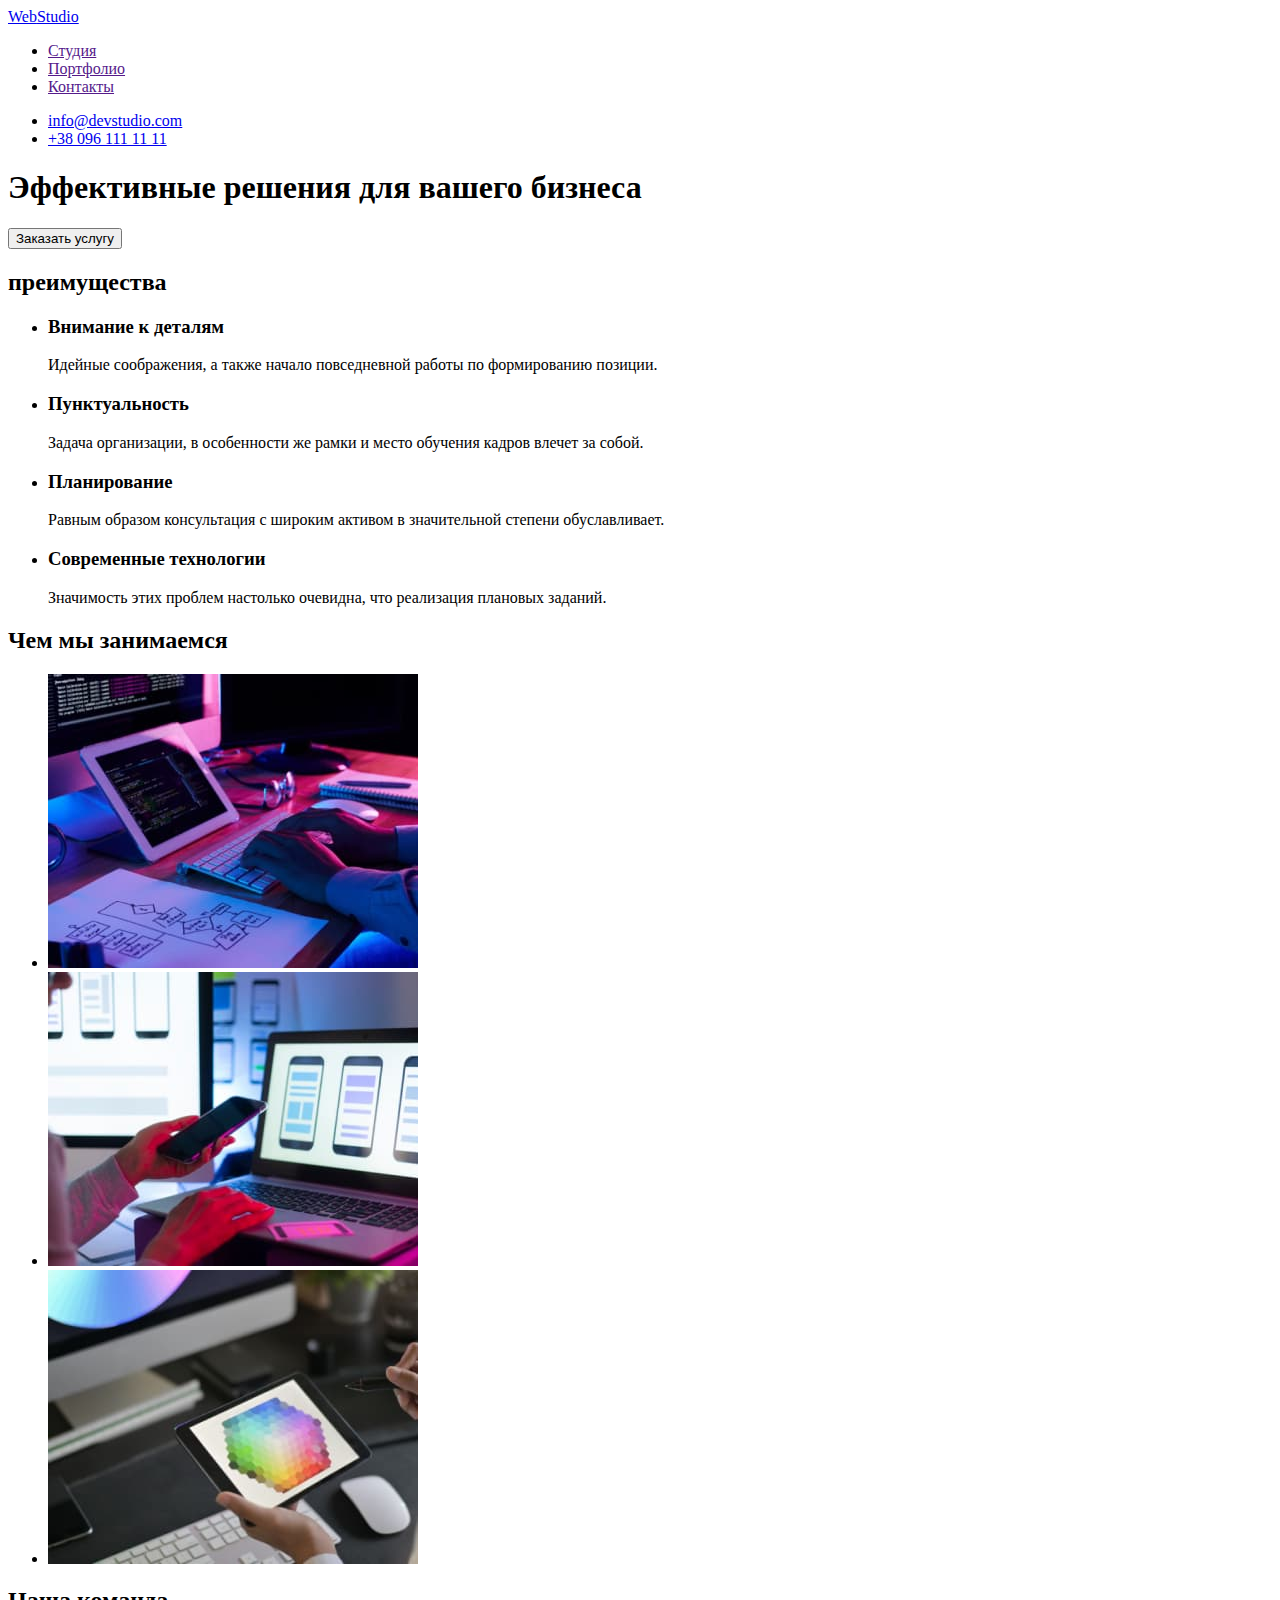
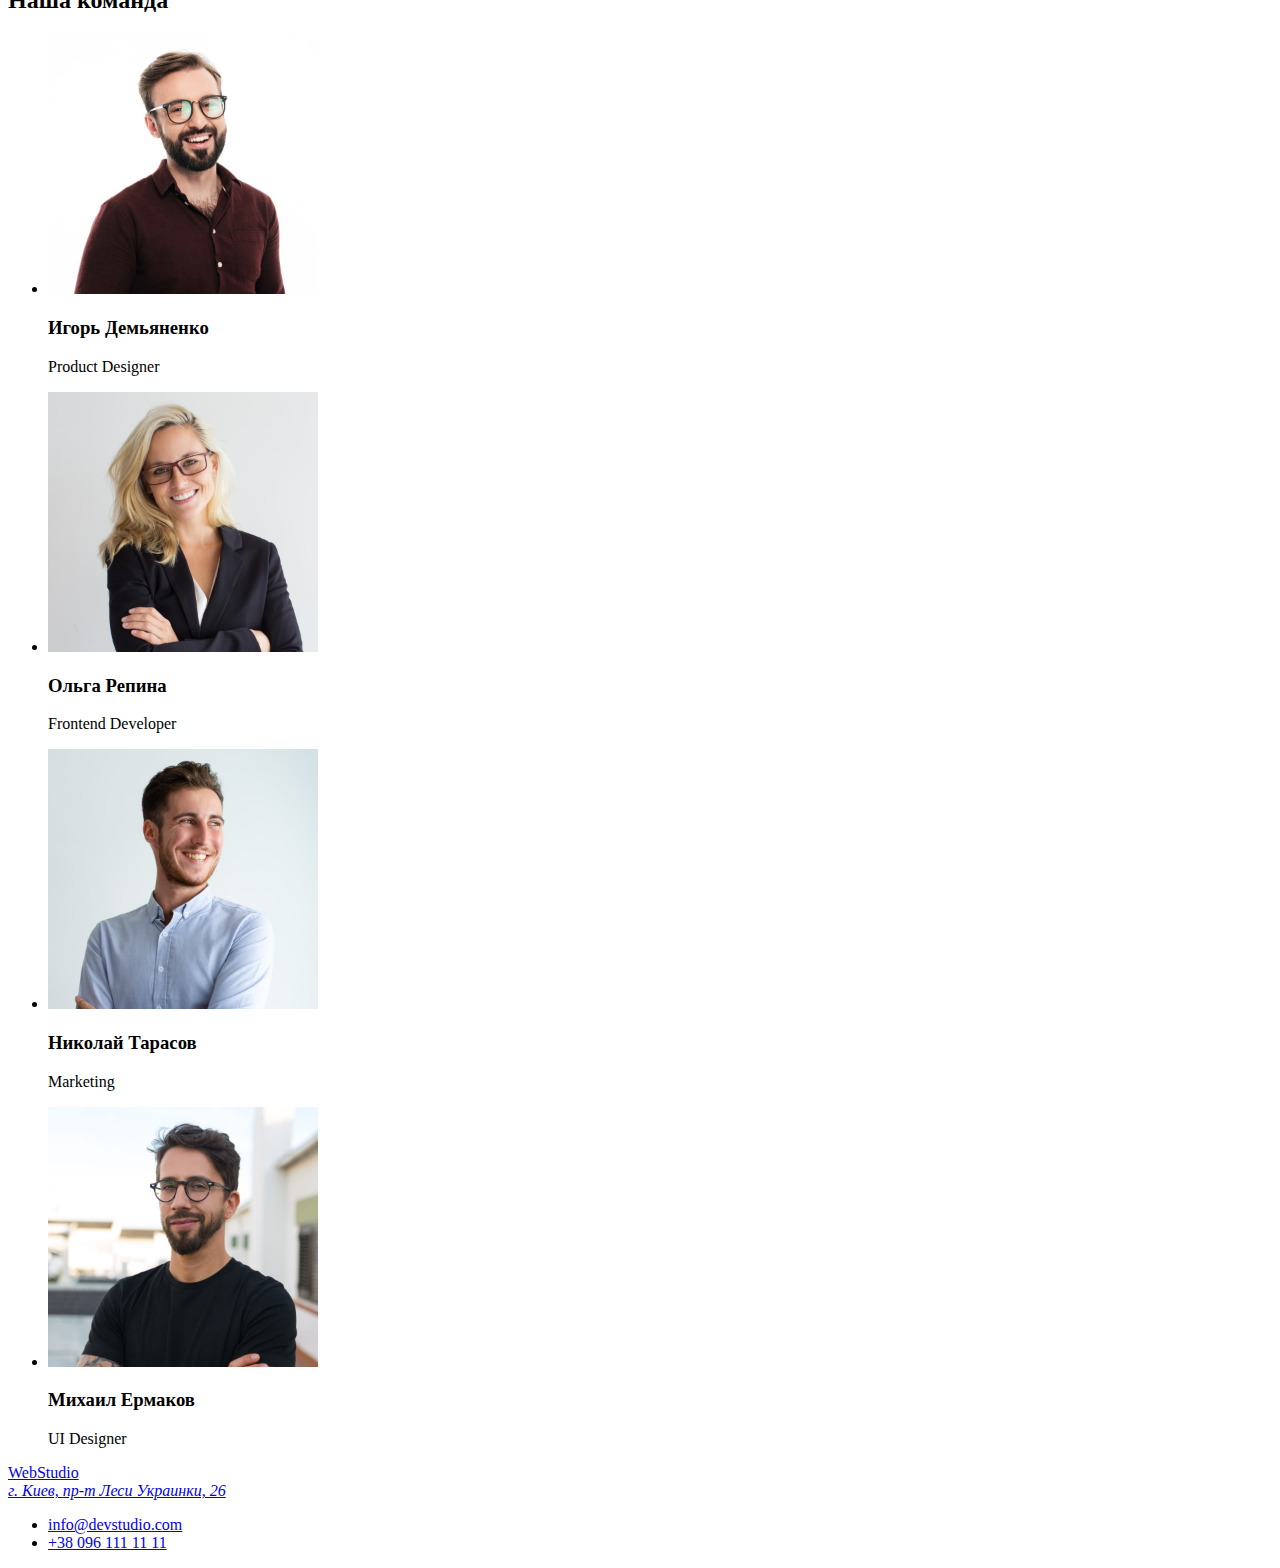
==== index.html @ 9c0b42c5 "add from HW 1" ====
<!DOCTYPE html>
<html lang="ru">

<head>
    <meta charset="UTF-8">
    <meta http-equiv="X-UA-Compatible" content="IE=edge">
    <meta name="viewport" content="width=device-width, initial-scale=1.0">
    <title>WebStudio homepage</title>
    <link rel="stylesheet" href="styles/styles.css">
    <!-- <link rel="preconnect" href="https://fonts.googleapis.com">
    <link rel="preconnect" href="https://fonts.gstatic.com" crossorigin>
    <link href="https://fonts.googleapis.com/css2?family=Montserrat:wght@400;700&family=Raleway:wght@700&display=swap"
        rel="stylesheet">
    <link rel="preconnect" href="https://fonts.googleapis.com">
    <link rel="preconnect" href="https://fonts.gstatic.com" crossorigin>
    <link
        href="https://fonts.googleapis.com/css2?family=Montserrat:wght@400;700&family=Oleo+Script&family=Raleway:wght@700&display=swap"
        rel="stylesheet"> -->
</head>

<body>
    <!-- шапка -->
    <header>
        <!-- навігація -->
        <nav>
            <a href="/index.html" class="logo">Web<span class="logo logoblack">Studio</span> </a>
            <!-- <img src="./images/WEBSUDIO.SVG"></IMg> -->
            <!-- варіант лого через .SVG -->

            <ul>
                <li><a href="">Студия</a></li>
                <li><a href="">Портфолио</a></li>
                <li><a href="">Контакты</a></li>
            </ul>

        </nav>
        <ul>
            <li><a href="mailto:info@devstudio.com">info@devstudio.com</a></li>
            <li><a href="tel:+380961111111">+38 096 111 11 11</a></li>
        </ul>

    </header>
    <main>
        <!-- Герой -->
        <section class="hero">
            <h1>Эффективные решения для вашего бизнеса</h1>
            <button type="button" class="">Заказать услугу</button>
        </section>
        <section>
            <h2>преимущества</h2>
            <ul>
                <li>
                    <h3>Внимание к деталям</h3>
                    <p>Идейные соображения, а также начало повседневной работы по формированию позиции.</p>
                </li>
                <li>
                    <h3>Пунктуальность</h3>
                    <p>Задача организации, в особенности же рамки и место обучения кадров влечет за собой.</p>
                </li>
                <li>
                    <h3>Планирование</h3>
                    <p>Равным образом консультация с широким активом в значительной степени обуславливает.</p>
                </li>
                <li>
                    <h3>Современные технологии</h3>
                    <p>Значимость этих проблем настолько очевидна, что реализация плановых заданий.</p>
                </li>
            </ul>

        </section>
        <section>
            <h2>Чем мы занимаемся</h2>
            <ul>
                <li> <img src="./images/img-laptop.jpg" width="370" alt="laptop">
                </li>
                <li> <img src="./images/img-phone.jpg" width="370" alt="phone">
                </li>
                <li><img src="./images/img-tab.jpg" width="370" alt="tablet">
                </li>
            </ul>
        </section>
        <!-- Команда -->
        <section>
            <h2>Наша команда</h2>
            <ul>
                <li>
                    <img src="./images/member1.jpg" width="270" alt="Игорь Демьяненко">
                    <h3>Игорь Демьяненко</h3>
                    <p>Product Designer</p>
                </li>
                <li><img src="./images/member2.jpg" width="270" alt="Ольга Репина">
                    <h3>Ольга Репина</h3>
                    <p>Frontend Developer</p>
                </li>
                <li><img src="./images/member3.jpg" width="270" alt="Николай Тарасов">
                    <h3>Николай Тарасов</h3>
                    <p>Marketing</p>
                </li>
                <li><img src="./images/member4.jpg" width="270" alt="Михаил Ермаков">
                    <h3>Михаил Ермаков</h3>
                    <p>UI Designer</p>
                </li>
            </ul>
        </section>
    </main>
    <!-- футер -->
    <footer>
        <a href="/index.html" class="logo">Web<span class="logoblack">Studio</span></a>

        <address>
            <a href="https://goo.gl/maps/To9vKaqPNJ5r9ZiH9" target="_blank" rel="noopener noreferrer">г. Киев, пр-т Леси
                Украинки,
                26</a>
        </address>
        <ul>
            <li><a href="mailto:info@devstudio.com">info@devstudio.com</a><br></li>
            <li><a href="tel:+380961111111">+38 096 111 11 11</a></li>
        </ul>

    </footer>

</body>

</html>
---- styles/styles.css ----
/* .logo {
	font-family: Raleway;
	font-style: normal;
	font-weight: bold;
	font-size: 26px;
	line-height: 31px;
	/* identical to box height */
/* letter-spacing: 0.03em;
	color: #2196f3;
	text-decoration: unset;
}  */

/* .logoblack {
	color: black;
} */
/* .hero {
	position: absolute;
	width: 1600px;
	height: 600px;
	left: 0px;
	top: 80px;

	background: #2f303a;
} */
/* .order {
	position: absolute;
	width: 200px;
	height: 50px;
	left: 700px;
	top: 430px;

	background: #2196f3;
	box-shadow: 0px 4px 4px rgba(0, 0, 0, 0.15);
	border-radius: 4px;
} */
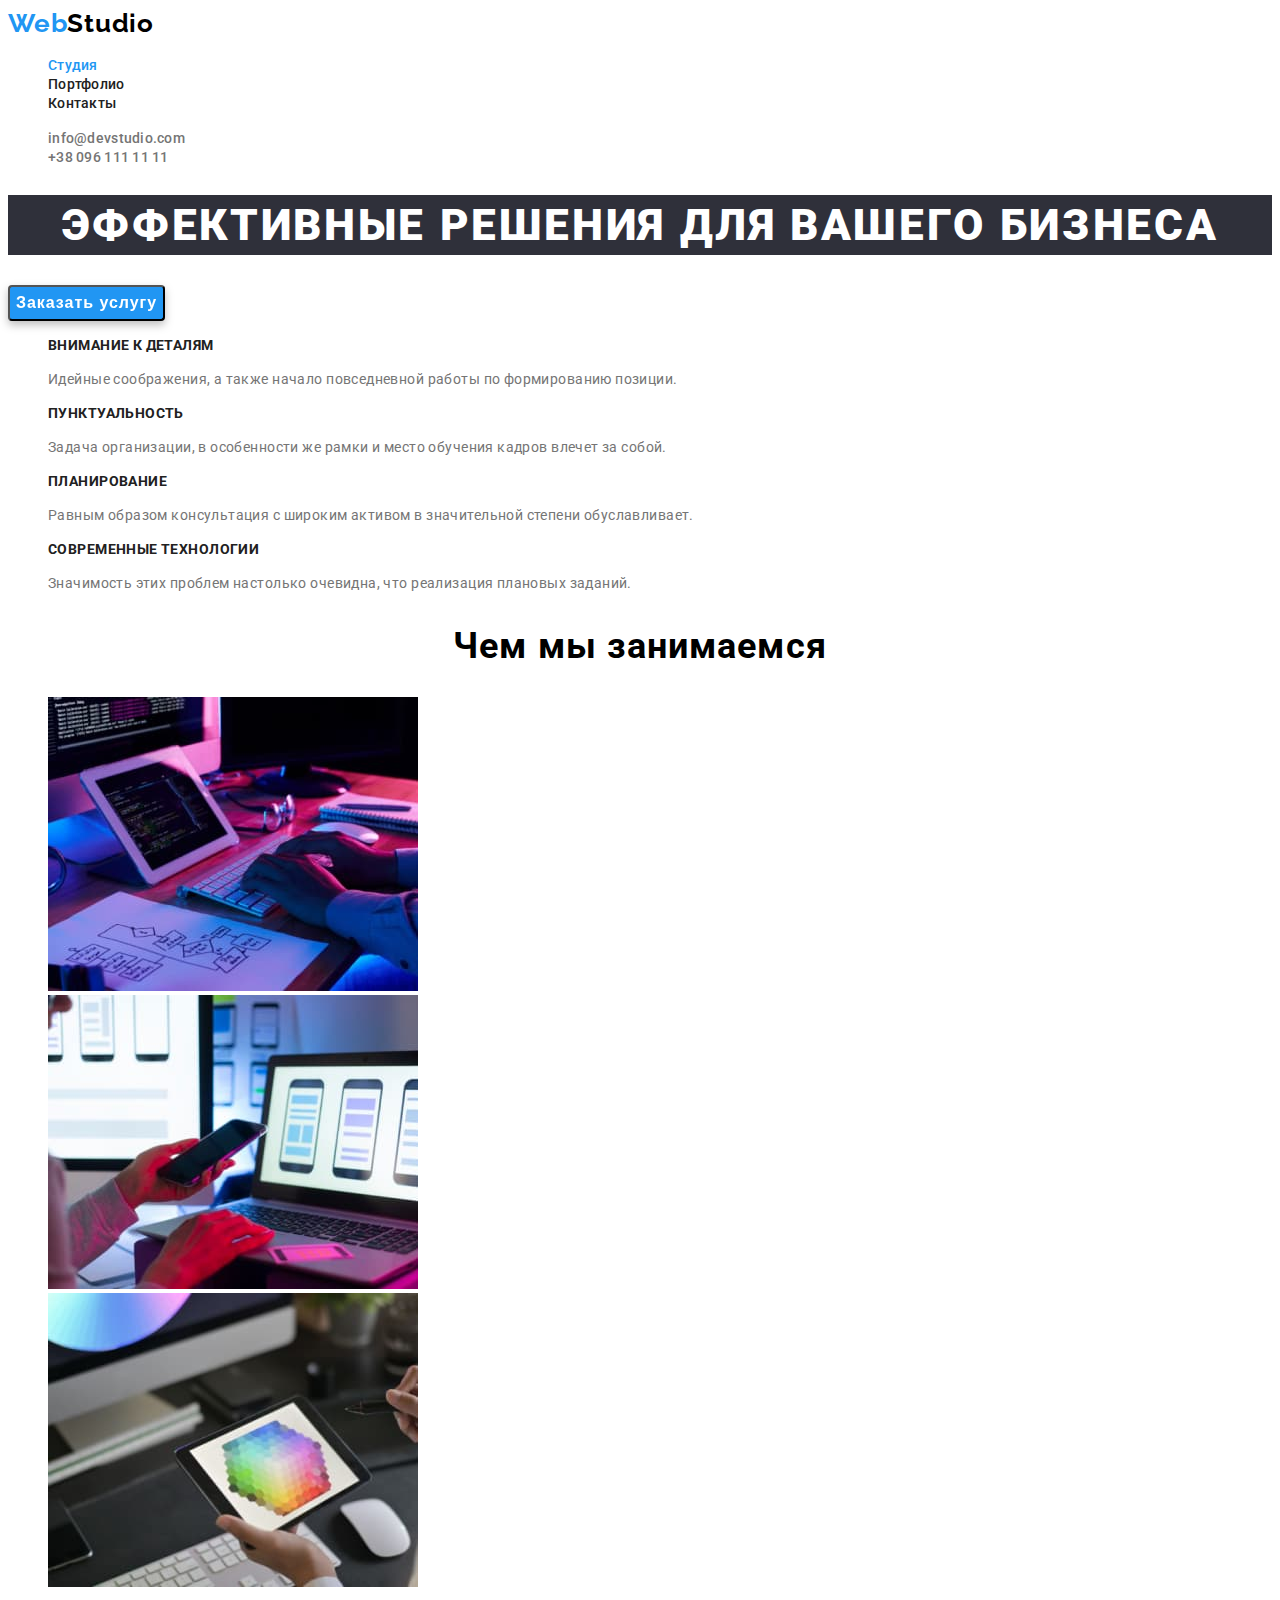
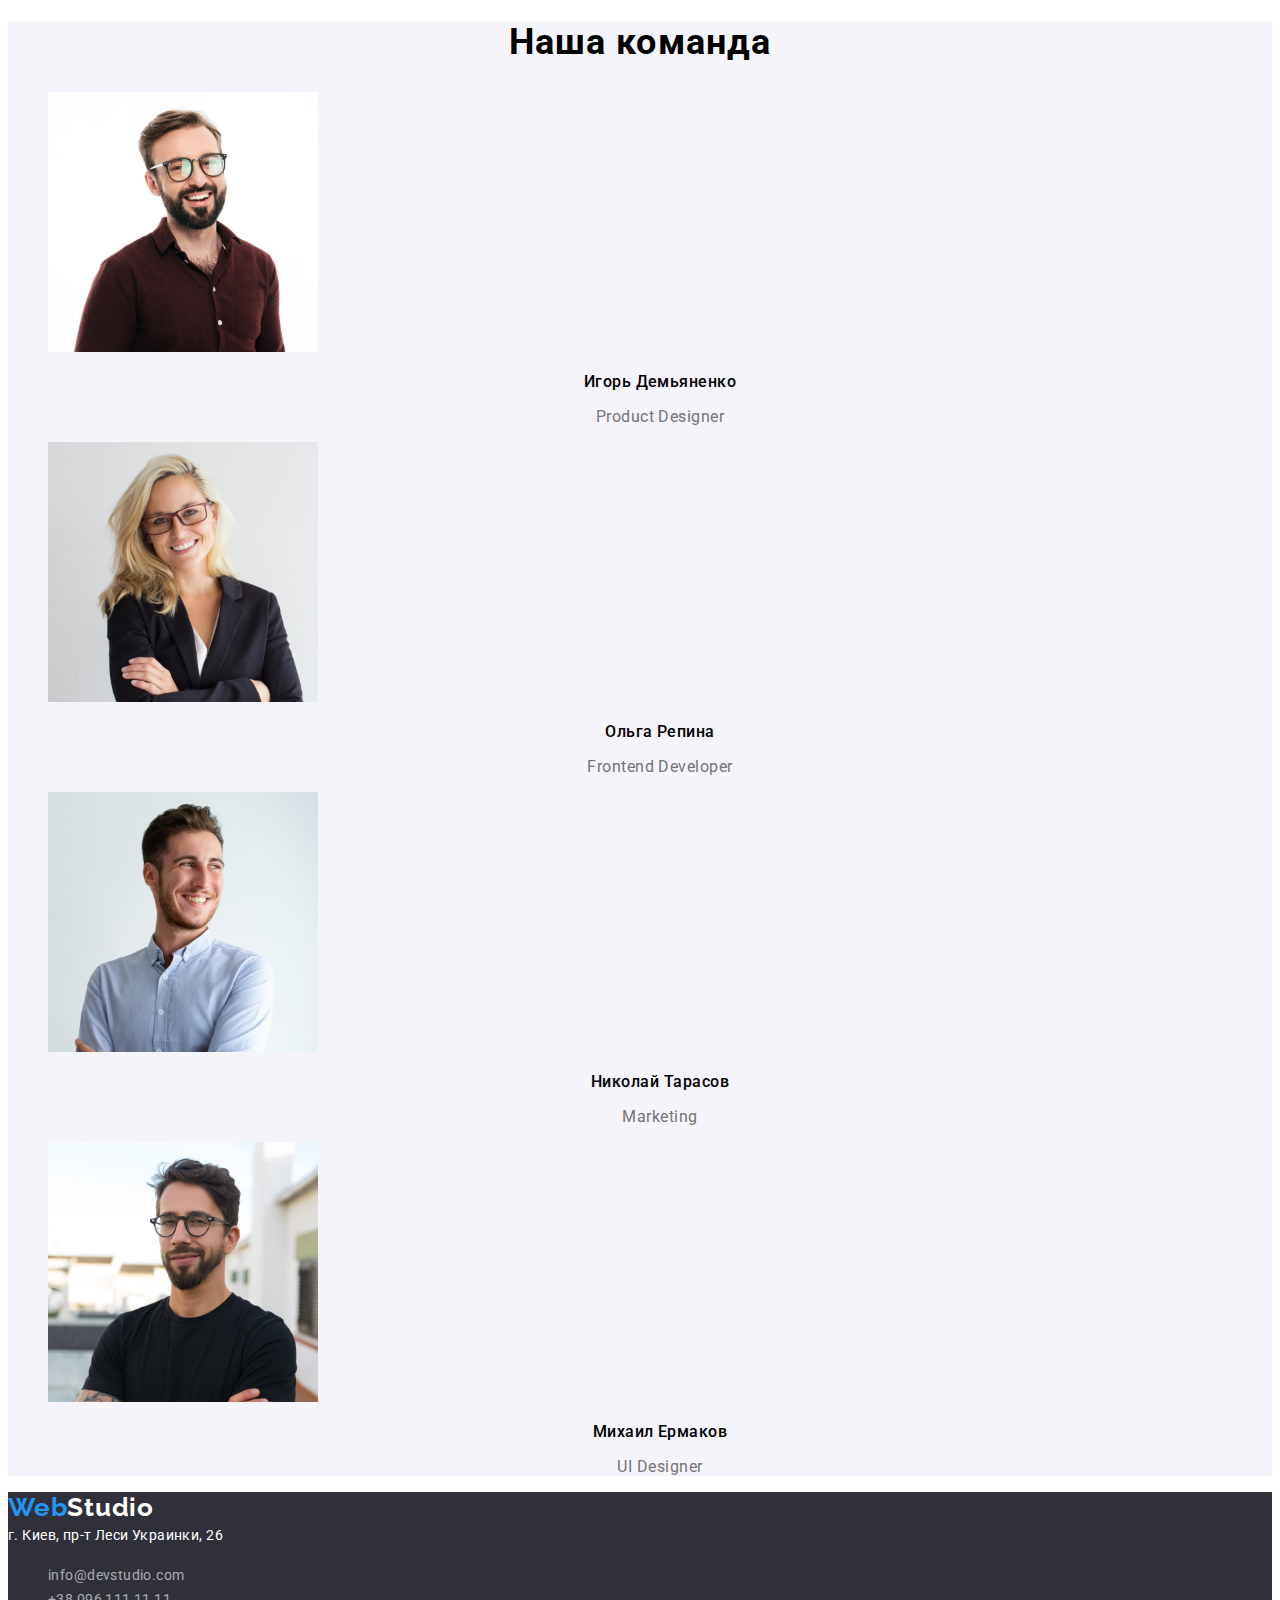
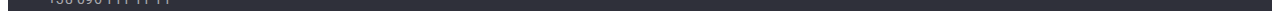
==== commit 3a46e6c6: "стилізував index.html" ====
--- a/index.html
+++ b/index.html
@@ -6,16 +6,14 @@
     <meta http-equiv="X-UA-Compatible" content="IE=edge">
     <meta name="viewport" content="width=device-width, initial-scale=1.0">
     <title>WebStudio homepage</title>
-    <link rel="stylesheet" href="styles/styles.css">
+    <link rel="stylesheet" href="css/styles.css">
     <!-- <link rel="preconnect" href="https://fonts.googleapis.com">
-    <link rel="preconnect" href="https://fonts.gstatic.com" crossorigin>
-    <link href="https://fonts.googleapis.com/css2?family=Montserrat:wght@400;700&family=Raleway:wght@700&display=swap"
+<link rel="preconnect" href="https://fonts.gstatic.com" crossorigin> -->
+    <link
+        href="https://fonts.googleapis.com/css2?family=Raleway:wght@700&family=Roboto:wght@400;500;700;900&display=swap"
         rel="stylesheet">
-    <link rel="preconnect" href="https://fonts.googleapis.com">
-    <link rel="preconnect" href="https://fonts.gstatic.com" crossorigin>
-    <link
-        href="https://fonts.googleapis.com/css2?family=Montserrat:wght@400;700&family=Oleo+Script&family=Raleway:wght@700&display=swap"
-        rel="stylesheet"> -->
+
+
 </head>
 
 <body>
@@ -23,98 +21,105 @@
     <header>
         <!-- навігація -->
         <nav>
-            <a href="/index.html" class="logo">Web<span class="logo logoblack">Studio</span> </a>
-            <!-- <img src="./images/WEBSUDIO.SVG"></IMg> -->
-            <!-- варіант лого через .SVG -->
+            <a href="./index.html" class="logo">Web<span class="logo logoblack">Studio</span> </a>
 
-            <ul>
-                <li><a href="">Студия</a></li>
-                <li><a href="">Портфолио</a></li>
-                <li><a href="">Контакты</a></li>
+
+            <ul class="site-nav list">
+                <li><a href="./index.html" class="link current">Студия</a></li>
+                <li><a href="./portfolio.html" class="link">Портфолио</a></li>
+                <li><a href="#contacts" class="link">Контакты</a></li>
             </ul>
 
         </nav>
-        <ul>
-            <li><a href="mailto:info@devstudio.com">info@devstudio.com</a></li>
-            <li><a href="tel:+380961111111">+38 096 111 11 11</a></li>
+        <ul class="contact-header list">
+            <li><a href="mailto:info@devstudio.com" class="link">info@devstudio.com</a></li>
+            <li><a href="tel:+380961111111" class="link">+38 096 111 11 11</a></li>
         </ul>
 
     </header>
     <main>
         <!-- Герой -->
         <section class="hero">
-            <h1>Эффективные решения для вашего бизнеса</h1>
-            <button type="button" class="">Заказать услугу</button>
+            <h1 class="hero-title">Эффективные решения для вашего бизнеса</h1>
+            <button type="button" class="order-button button">Заказать услугу</button>
         </section>
+
+        <!-- Преимущества -->
         <section>
-            <h2>преимущества</h2>
-            <ul>
+            <h2 hidden>Преимущества</h2>
+            <ul class="list advantages">
                 <li>
-                    <h3>Внимание к деталям</h3>
-                    <p>Идейные соображения, а также начало повседневной работы по формированию позиции.</p>
+                    <h3 class="advantages-title">Внимание к деталям</h3>
+                    <p class="advantages-description">Идейные соображения, а также начало повседневной работы по
+                        формированию позиции.</p>
                 </li>
                 <li>
-                    <h3>Пунктуальность</h3>
-                    <p>Задача организации, в особенности же рамки и место обучения кадров влечет за собой.</p>
+                    <h3 class="advantages-title">Пунктуальность</h3>
+                    <p class="advantages-description">Задача организации, в особенности же рамки и место обучения кадров
+                        влечет за собой.</p>
                 </li>
                 <li>
-                    <h3>Планирование</h3>
-                    <p>Равным образом консультация с широким активом в значительной степени обуславливает.</p>
+                    <h3 class="advantages-title">Планирование</h3>
+                    <p class="advantages-description">Равным образом консультация с широким активом в значительной
+                        степени обуславливает.</p>
                 </li>
                 <li>
-                    <h3>Современные технологии</h3>
-                    <p>Значимость этих проблем настолько очевидна, что реализация плановых заданий.</p>
+                    <h3 class="advantages-title">Современные технологии</h3>
+                    <p class="advantages-description">Значимость этих проблем настолько очевидна, что реализация
+                        плановых заданий.</p>
                 </li>
             </ul>
 
         </section>
-        <section>
-            <h2>Чем мы занимаемся</h2>
-            <ul>
-                <li> <img src="./images/img-laptop.jpg" width="370" alt="laptop">
+        <section class="we-do">
+            <h2 class="we-do-title">Чем мы занимаемся</h2>
+            <ul class="list we-do-list">
+                <li> <img src="./images/img-laptop.jpg" width="370" height="294" alt="laptop">
                 </li>
-                <li> <img src="./images/img-phone.jpg" width="370" alt="phone">
+                <li> <img src="./images/img-phone.jpg" width="370" height="294" alt="phone">
                 </li>
-                <li><img src="./images/img-tab.jpg" width="370" alt="tablet">
+                <li><img src="./images/img-tab.jpg" width="370" height="294" alt="tablet">
                 </li>
             </ul>
         </section>
+
         <!-- Команда -->
-        <section>
-            <h2>Наша команда</h2>
-            <ul>
+        <section class="team">
+            <h2 class="team-title">Наша команда</h2>
+            <ul class="team-list list">
                 <li>
                     <img src="./images/member1.jpg" width="270" alt="Игорь Демьяненко">
-                    <h3>Игорь Демьяненко</h3>
-                    <p>Product Designer</p>
+                    <h3 class="team-list-name">Игорь Демьяненко</h3>
+                    <p class="team-list-speciality">Product Designer</p>
                 </li>
                 <li><img src="./images/member2.jpg" width="270" alt="Ольга Репина">
-                    <h3>Ольга Репина</h3>
-                    <p>Frontend Developer</p>
+                    <h3 class="team-list-name">Ольга Репина</h3>
+                    <p class="team-list-speciality">Frontend Developer</p>
                 </li>
                 <li><img src="./images/member3.jpg" width="270" alt="Николай Тарасов">
-                    <h3>Николай Тарасов</h3>
-                    <p>Marketing</p>
+                    <h3 class="team-list-name">Николай Тарасов</h3>
+                    <p class="team-list-speciality">Marketing</p>
                 </li>
                 <li><img src="./images/member4.jpg" width="270" alt="Михаил Ермаков">
-                    <h3>Михаил Ермаков</h3>
-                    <p>UI Designer</p>
+                    <h3 class="team-list-name">Михаил Ермаков</h3>
+                    <p class="team-list-speciality">UI Designer</p>
                 </li>
             </ul>
         </section>
     </main>
     <!-- футер -->
-    <footer>
-        <a href="/index.html" class="logo">Web<span class="logoblack">Studio</span></a>
+    <footer class="footer">
+        <a href="./index.html" class="logo">Web<span class="logowhite">Studio</span></a>
 
         <address>
-            <a href="https://goo.gl/maps/To9vKaqPNJ5r9ZiH9" target="_blank" rel="noopener noreferrer">г. Киев, пр-т Леси
+            <a href="https://goo.gl/maps/To9vKaqPNJ5r9ZiH9" target="_blank" rel="noopener noreferrer" class="address">г.
+                Киев, пр-т Леси
                 Украинки,
                 26</a>
         </address>
-        <ul>
-            <li><a href="mailto:info@devstudio.com">info@devstudio.com</a><br></li>
-            <li><a href="tel:+380961111111">+38 096 111 11 11</a></li>
+        <ul id="contacts" class="list">
+            <li><a class="footer-contacts-item link" href="mailto:info@devstudio.com">info@devstudio.com</a><br></li>
+            <li><a class="footer-contacts-item link" href="tel:+380961111111">+38 096 111 11 11</a></li>
         </ul>
 
     </footer>
--- a/css/styles.css
+++ b/css/styles.css
@@ -0,0 +1,159 @@
+:root {
+	--primary-text-color: #212121;
+	--secondary-text-color: #757575;
+	--accent-color: #2196f3;
+	--button-bg: #f5f4fa;
+	--accent-reverse: #ffffff;
+	--hero-bg: #2f303a;
+}
+body {
+	font-family: Roboto, sans-serif;
+}
+.list {
+	list-style: none;
+}
+.site-nav {
+}
+.site-nav .link:hover,
+.site-nav .link:focus,
+.site-nav .link.current {
+	color: var(--accent-color);
+}
+.site-nav .link {
+	color: var(--primary-text-color);
+}
+.contact-header .link {
+	color: var(--secondary-text-color);
+}
+.contact-header .link:hover,
+.contact-header .link:focus {
+	color: var(--accent-color);
+	cursor: pointer;
+}
+.link {
+	font-style: normal;
+	font-weight: 500;
+	font-size: 14px;
+	line-height: 16px;
+	letter-spacing: 0.02em;
+	text-decoration: none;
+}
+.hero-title {
+	font-style: normal;
+	font-weight: 900;
+	font-size: 44px;
+	line-height: 60px;
+	text-align: center;
+	letter-spacing: 0.06em;
+	text-transform: uppercase;
+	color: var(--accent-reverse);
+	background-color: var(--hero-bg);
+}
+.order-button {
+	/* position: absolute;
+	width: 200px;
+	height: 50px;
+	left: 700px;
+	top: 430px; */
+	filter: drop-shadow(0px 4px 4px rgba(0, 0, 0, 0.25));
+	border-radius: 4px;
+	color: var(--accent-reverse);
+	background-color: var(--accent-color);
+	font-style: normal;
+	font-weight: bold;
+	font-size: 16px;
+	line-height: 30px;
+	align-items: center;
+	text-align: center;
+	letter-spacing: 0.06em;
+}
+.advantages-title {
+	font-style: normal;
+	font-weight: bold;
+	font-size: 14px;
+	line-height: 16px;
+	letter-spacing: 0.03em;
+	text-transform: uppercase;
+	color: var(--primary-text-color);
+}
+.advantages-description {
+	font-style: normal;
+	font-weight: normal;
+	font-size: 14px;
+	line-height: 24px;
+	letter-spacing: 0.03em;
+	color: var(--secondary-text-color);
+}
+.team-title,
+.we-do-title {
+	font-style: normal;
+	font-weight: bold;
+	font-size: 36px;
+	line-height: 42px;
+	text-align: center;
+	letter-spacing: 0.03em;
+}
+.team {
+	background-color: #f5f4fa;
+}
+.team-list-name {
+	font-style: normal;
+	font-weight: 500;
+	font-size: 16px;
+	line-height: 19px;
+	text-align: center;
+	letter-spacing: 0.03em;
+}
+.team-list-speciality {
+	font-style: normal;
+	font-weight: normal;
+	font-size: 16px;
+	line-height: 19px;
+	text-align: center;
+	letter-spacing: 0.03em;
+	color: var(--secondary-text-color);
+}
+.logo {
+	font-family: Raleway;
+	font-style: normal;
+	font-weight: bold;
+	font-size: 26px;
+	line-height: 31px;
+	letter-spacing: 0.03em;
+	color: #2196f3;
+	text-decoration: unset;
+}
+.filter-item {
+	cursor: pointer;
+}
+.logoblack {
+	color: black;
+}
+.logowhite {
+	color: #ffffff;
+}
+
+.footer {
+	background-color: var(--hero-bg);
+}
+.address {
+	font-style: normal;
+	font-weight: normal;
+	font-size: 14px;
+	line-height: 24px;
+	letter-spacing: 0.03em;
+	color: var(--accent-reverse);
+	text-decoration: none;
+}
+.footer-contacts-item {
+	font-style: normal;
+	font-weight: normal;
+	font-size: 14px;
+	line-height: 24px;
+	letter-spacing: 0.03em;
+	color: rgba(255, 255, 255, 0.6);
+}
+.footer .link:hover,
+.footer .link:focus {
+	color: var(--accent-color);
+}
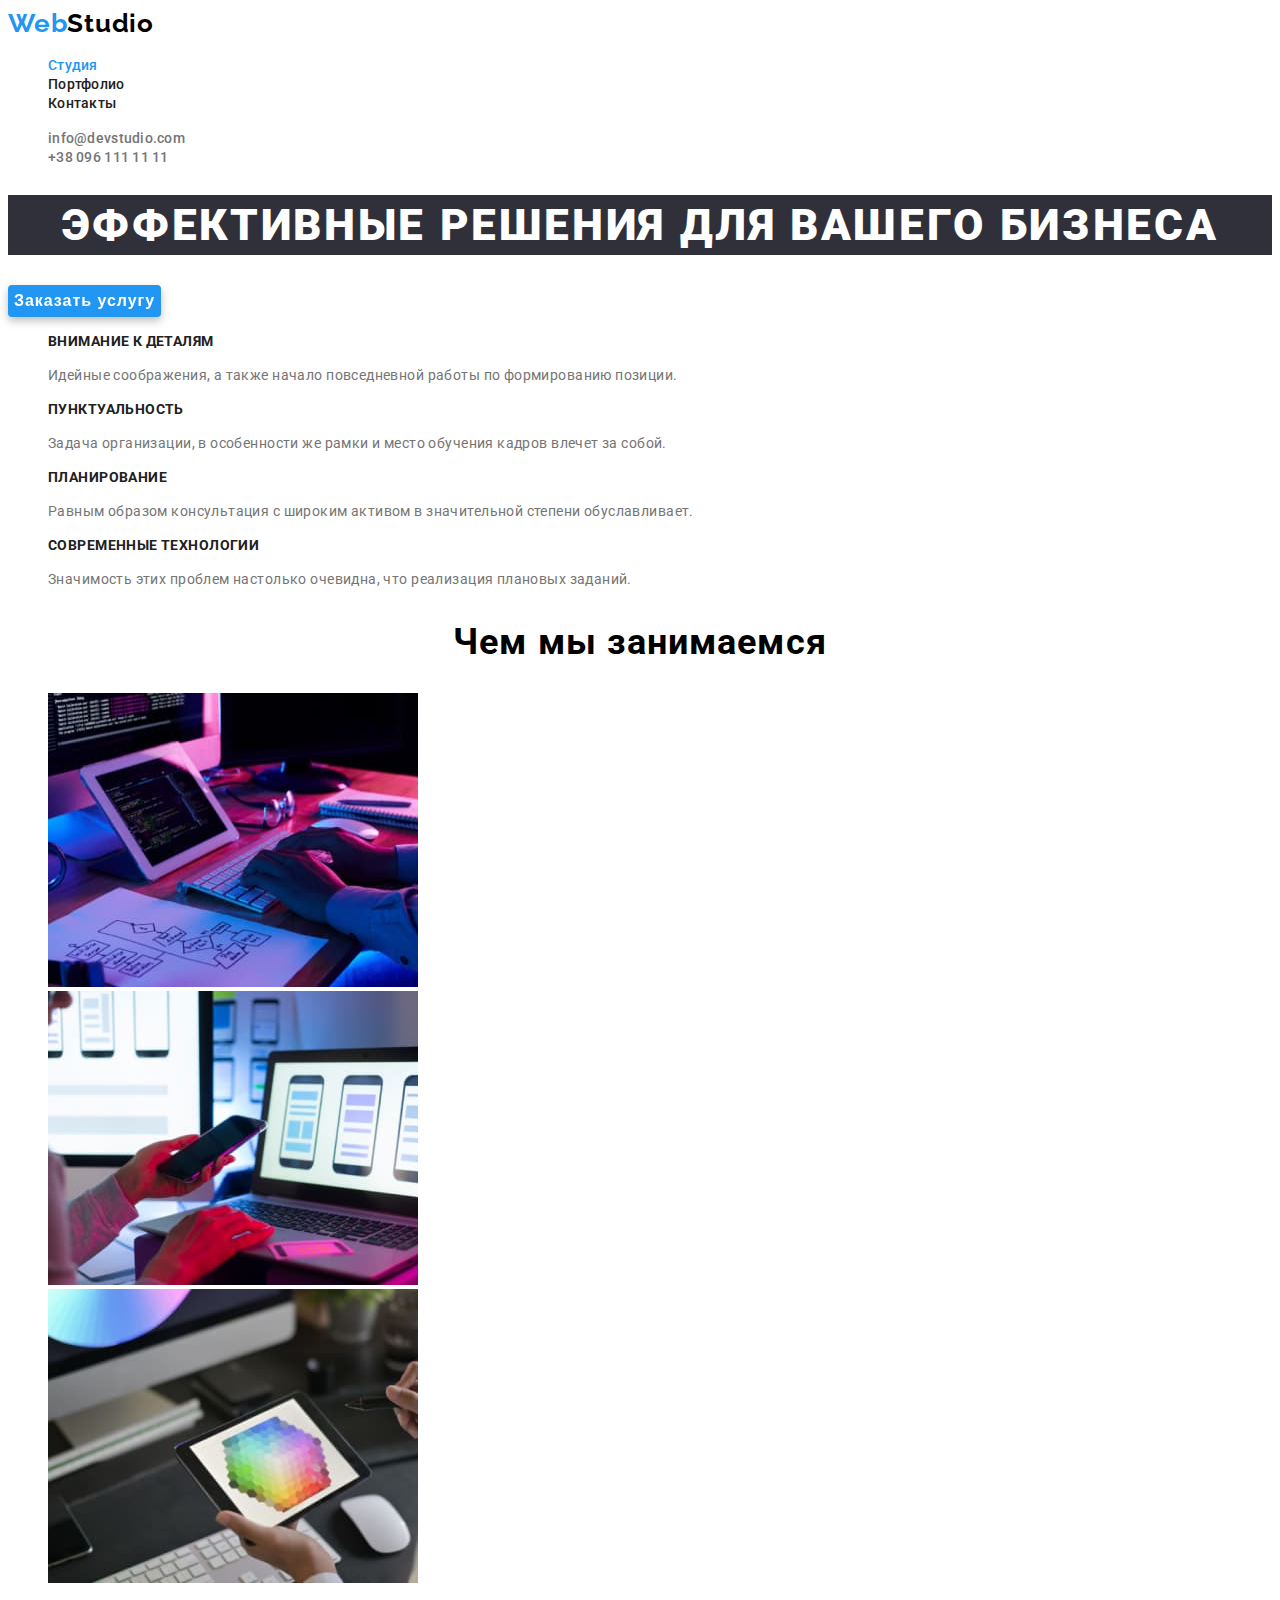
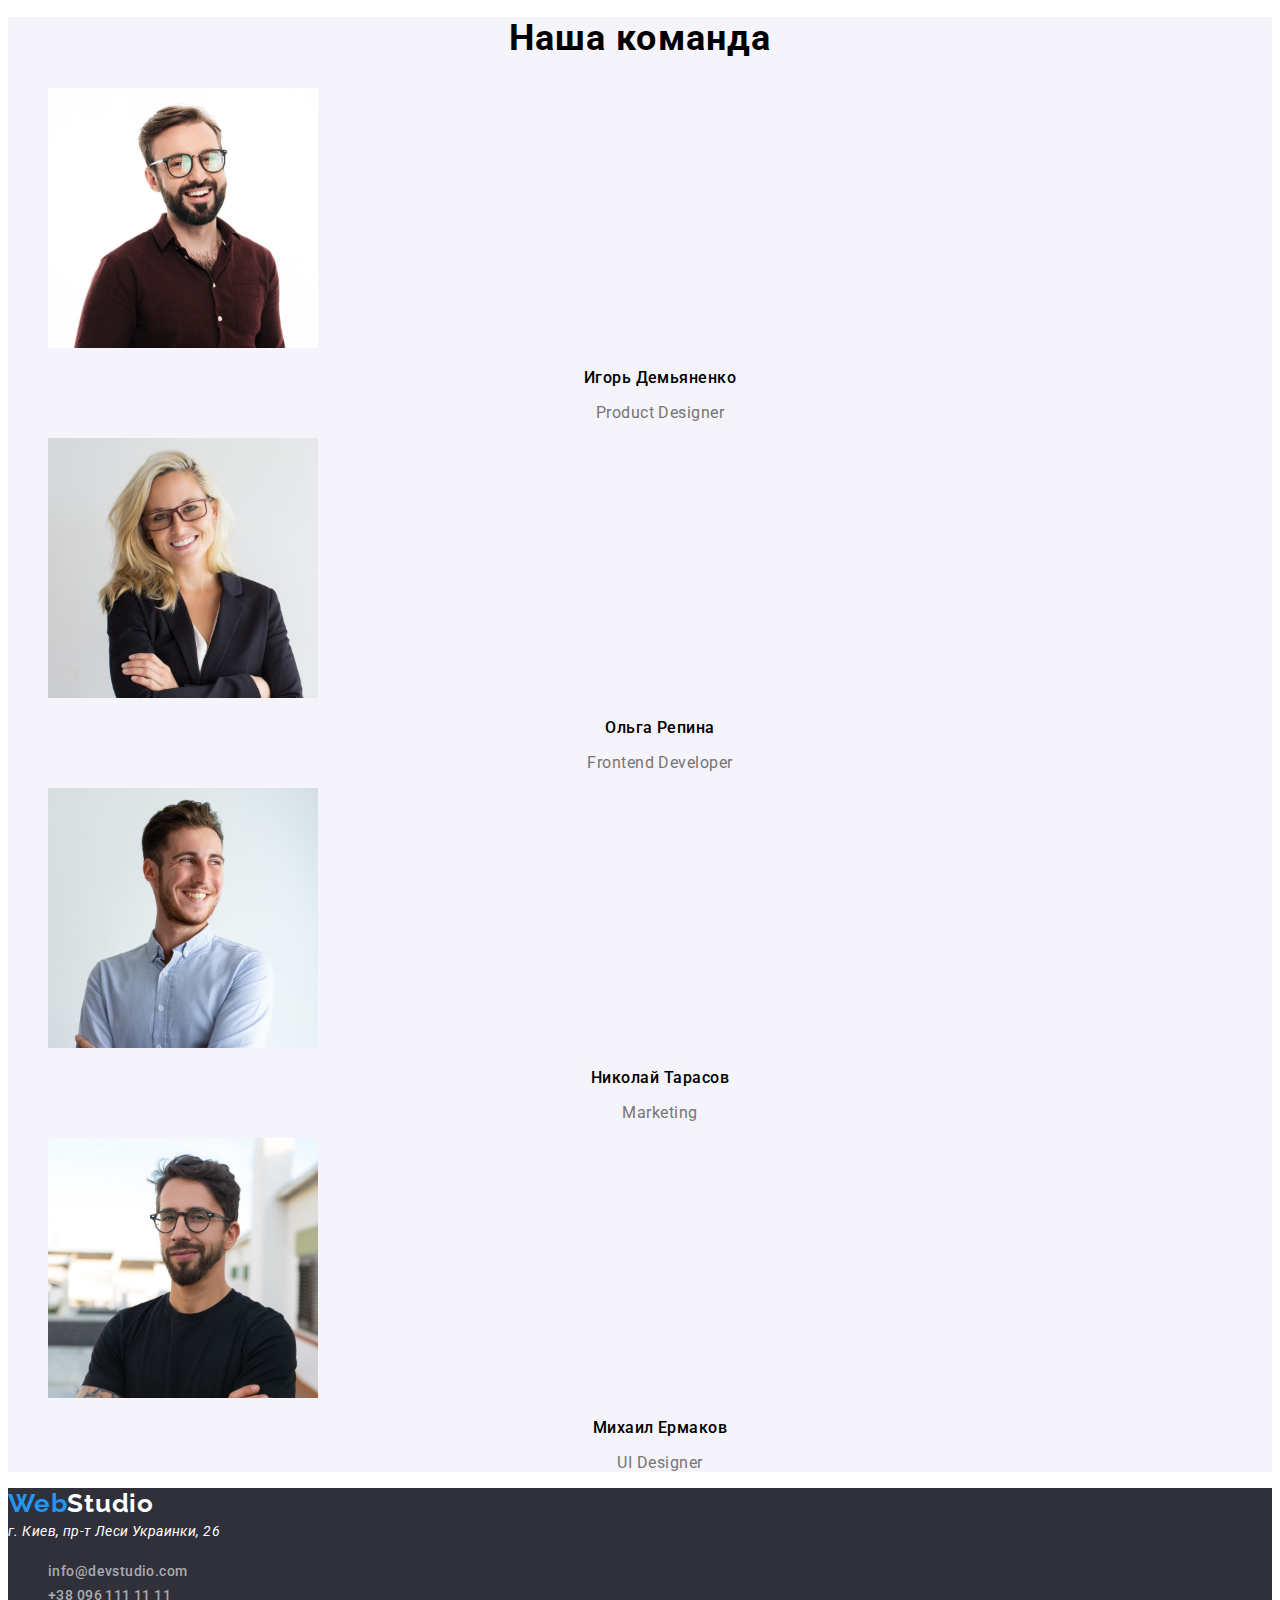
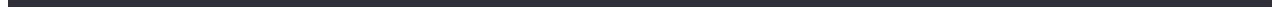
==== commit 177f3ebd: "fix buttons, remove normal styles" ====
--- a/index.html
+++ b/index.html
@@ -7,8 +7,6 @@
     <meta name="viewport" content="width=device-width, initial-scale=1.0">
     <title>WebStudio homepage</title>
     <link rel="stylesheet" href="css/styles.css">
-    <!-- <link rel="preconnect" href="https://fonts.googleapis.com">
-<link rel="preconnect" href="https://fonts.gstatic.com" crossorigin> -->
     <link
         href="https://fonts.googleapis.com/css2?family=Raleway:wght@700&family=Roboto:wght@400;500;700;900&display=swap"
         rel="stylesheet">
--- a/css/styles.css
+++ b/css/styles.css
@@ -31,7 +31,7 @@
 	cursor: pointer;
 }
 .link {
-	font-style: normal;
+	/* font-style: normal; */
 	font-weight: 500;
 	font-size: 14px;
 	line-height: 16px;
@@ -39,7 +39,7 @@
 	text-decoration: none;
 }
 .hero-title {
-	font-style: normal;
+	/* font-style: normal; */
 	font-weight: 900;
 	font-size: 44px;
 	line-height: 60px;
@@ -49,6 +49,7 @@
 	color: var(--accent-reverse);
 	background-color: var(--hero-bg);
 }
+.filter-item,
 .order-button {
 	/* position: absolute;
 	width: 200px;
@@ -56,19 +57,21 @@
 	left: 700px;
 	top: 430px; */
 	filter: drop-shadow(0px 4px 4px rgba(0, 0, 0, 0.25));
-	border-radius: 4px;
+	/* border-radius: 4px; */
 	color: var(--accent-reverse);
 	background-color: var(--accent-color);
-	font-style: normal;
+	/* font-style: normal; */
 	font-weight: bold;
 	font-size: 16px;
 	line-height: 30px;
 	align-items: center;
 	text-align: center;
 	letter-spacing: 0.06em;
+	border: 0px;
+	border-radius: 4px;
 }
 .advantages-title {
-	font-style: normal;
+	/* font-style: normal; */
 	font-weight: bold;
 	font-size: 14px;
 	line-height: 16px;
@@ -77,8 +80,8 @@
 	color: var(--primary-text-color);
 }
 .advantages-description {
-	font-style: normal;
-	font-weight: normal;
+	/* font-style: normal;
+	font-weight: normal; */
 	font-size: 14px;
 	line-height: 24px;
 	letter-spacing: 0.03em;
@@ -86,7 +89,7 @@
 }
 .team-title,
 .we-do-title {
-	font-style: normal;
+	/* font-style: normal; */
 	font-weight: bold;
 	font-size: 36px;
 	line-height: 42px;
@@ -97,7 +100,7 @@
 	background-color: #f5f4fa;
 }
 .team-list-name {
-	font-style: normal;
+	/* font-style: normal; */
 	font-weight: 500;
 	font-size: 16px;
 	line-height: 19px;
@@ -105,8 +108,8 @@
 	letter-spacing: 0.03em;
 }
 .team-list-speciality {
-	font-style: normal;
-	font-weight: normal;
+	/* font-style: normal;
+	font-weight: normal; */
 	font-size: 16px;
 	line-height: 19px;
 	text-align: center;
@@ -115,12 +118,12 @@
 }
 .logo {
 	font-family: Raleway;
-	font-style: normal;
+	/* font-style: normal; */
 	font-weight: bold;
 	font-size: 26px;
 	line-height: 31px;
 	letter-spacing: 0.03em;
-	color: #2196f3;
+	color: var(--accent-color);
 	text-decoration: unset;
 }
 .filter-item {
@@ -137,8 +140,8 @@
 	background-color: var(--hero-bg);
 }
 .address {
-	font-style: normal;
-	font-weight: normal;
+	/* font-style: normal;
+	font-weight: normal; */
 	font-size: 14px;
 	line-height: 24px;
 	letter-spacing: 0.03em;
@@ -146,8 +149,8 @@
 	text-decoration: none;
 }
 .footer-contacts-item {
-	font-style: normal;
-	font-weight: normal;
+	/* font-style: normal;
+	font-weight: normal; */
 	font-size: 14px;
 	line-height: 24px;
 	letter-spacing: 0.03em;
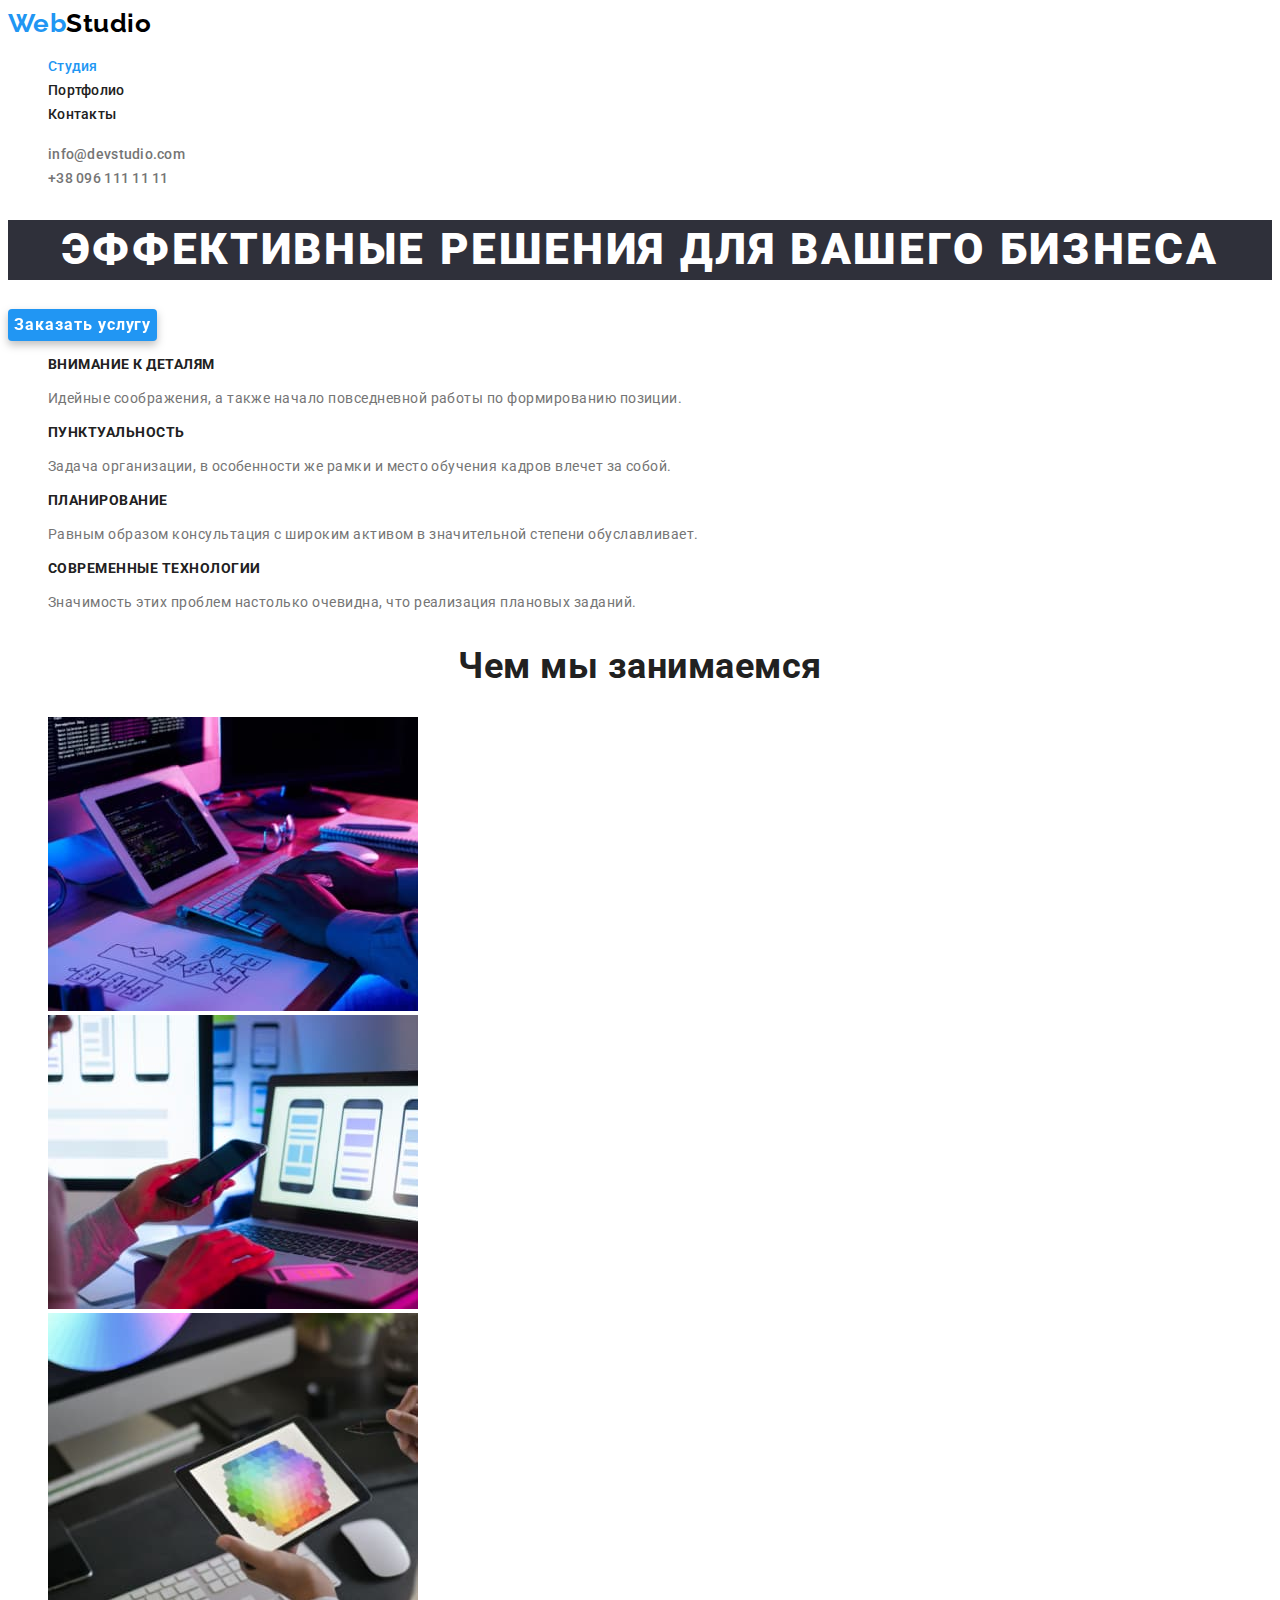
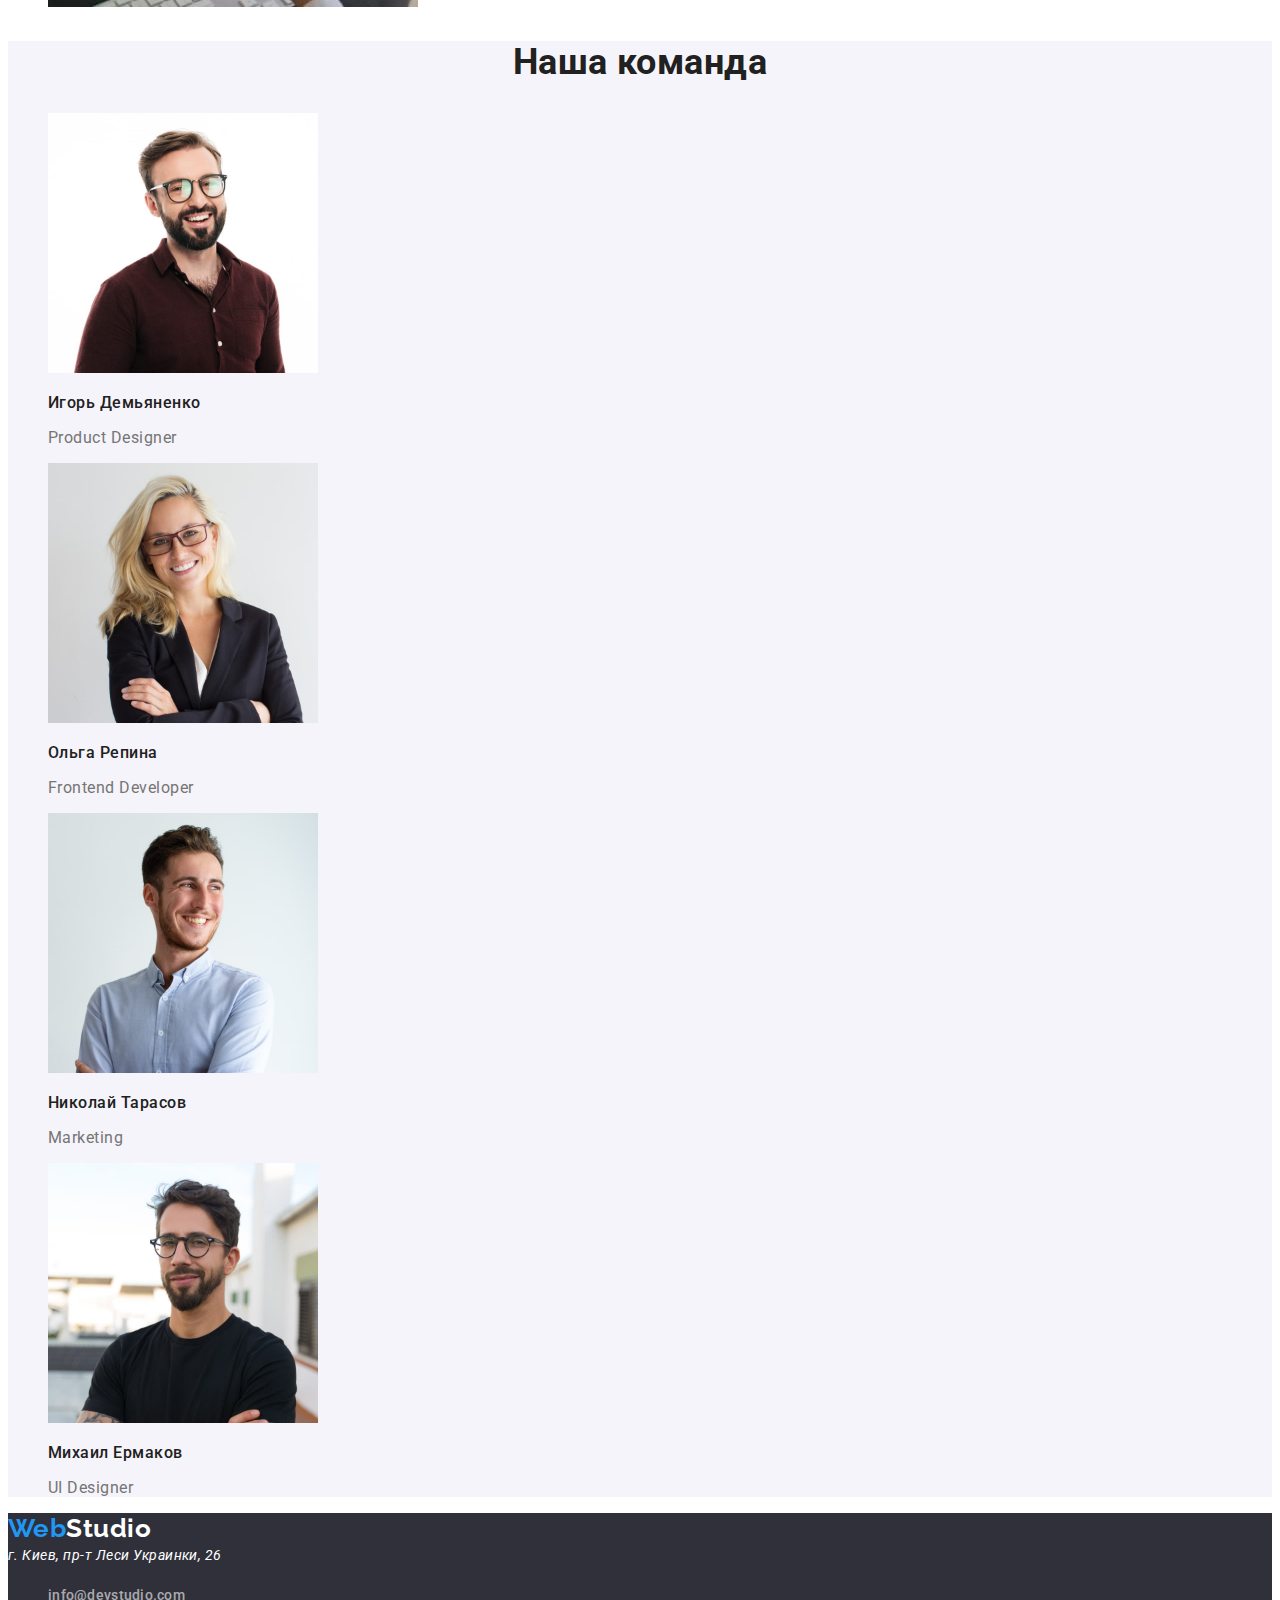
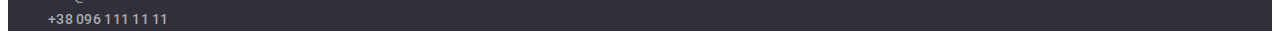
==== commit 414f71d5: "fix minor changes" ====
--- a/index.html
+++ b/index.html
@@ -43,9 +43,9 @@
         </section>
 
         <!-- Преимущества -->
-        <section>
+        <section class="advantages">
             <h2 hidden>Преимущества</h2>
-            <ul class="list advantages">
+            <ul class="list advantages-list">
                 <li>
                     <h3 class="advantages-title">Внимание к деталям</h3>
                     <p class="advantages-description">Идейные соображения, а также начало повседневной работы по
--- a/css/styles.css
+++ b/css/styles.css
@@ -8,6 +8,8 @@
 }
 body {
 	font-family: Roboto, sans-serif;
+	color: var(--primary-text-color);
+	letter-spacing: 0.03em;
 }
 .list {
 	list-style: none;
@@ -31,39 +33,32 @@
 	cursor: pointer;
 }
 .link {
-	/* font-style: normal; */
 	font-weight: 500;
 	font-size: 14px;
-	line-height: 16px;
+	line-height: 1.71;
 	letter-spacing: 0.02em;
 	text-decoration: none;
 }
 .hero-title {
-	/* font-style: normal; */
 	font-weight: 900;
 	font-size: 44px;
-	line-height: 60px;
+	line-height: 1.36;
 	text-align: center;
 	letter-spacing: 0.06em;
 	text-transform: uppercase;
 	color: var(--accent-reverse);
 	background-color: var(--hero-bg);
 }
-.filter-item,
+/* кнопки в index i portfolio */
+.filter-button,
 .order-button {
-	/* position: absolute;
-	width: 200px;
-	height: 50px;
-	left: 700px;
-	top: 430px; */
+	font-family: inherit;
 	filter: drop-shadow(0px 4px 4px rgba(0, 0, 0, 0.25));
-	/* border-radius: 4px; */
 	color: var(--accent-reverse);
 	background-color: var(--accent-color);
-	/* font-style: normal; */
 	font-weight: bold;
 	font-size: 16px;
-	line-height: 30px;
+	line-height: 1.87;
 	align-items: center;
 	text-align: center;
 	letter-spacing: 0.06em;
@@ -71,58 +66,45 @@
 	border-radius: 4px;
 }
 .advantages-title {
-	/* font-style: normal; */
 	font-weight: bold;
 	font-size: 14px;
-	line-height: 16px;
-	letter-spacing: 0.03em;
+	line-height: 1.14;
 	text-transform: uppercase;
-	color: var(--primary-text-color);
+	/* color: var(--primary-text-color); */
 }
 .advantages-description {
 	/* font-style: normal;
 	font-weight: normal; */
 	font-size: 14px;
-	line-height: 24px;
-	letter-spacing: 0.03em;
+	line-height: 1.71;
 	color: var(--secondary-text-color);
 }
+
 .team-title,
 .we-do-title {
-	/* font-style: normal; */
 	font-weight: bold;
 	font-size: 36px;
-	line-height: 42px;
+	line-height: 1.17;
 	text-align: center;
-	letter-spacing: 0.03em;
 }
 .team {
 	background-color: #f5f4fa;
 }
 .team-list-name {
-	/* font-style: normal; */
 	font-weight: 500;
 	font-size: 16px;
 	line-height: 19px;
-	text-align: center;
-	letter-spacing: 0.03em;
 }
 .team-list-speciality {
-	/* font-style: normal;
-	font-weight: normal; */
 	font-size: 16px;
-	line-height: 19px;
-	text-align: center;
-	letter-spacing: 0.03em;
+	line-height: 1.19;
 	color: var(--secondary-text-color);
 }
 .logo {
 	font-family: Raleway;
-	/* font-style: normal; */
 	font-weight: bold;
 	font-size: 26px;
-	line-height: 31px;
-	letter-spacing: 0.03em;
+	line-height: 1.19;
 	color: var(--accent-color);
 	text-decoration: unset;
 }
@@ -135,25 +117,18 @@
 .logowhite {
 	color: #ffffff;
 }
-
 .footer {
 	background-color: var(--hero-bg);
 }
 .address {
-	/* font-style: normal;
-	font-weight: normal; */
 	font-size: 14px;
-	line-height: 24px;
-	letter-spacing: 0.03em;
+	line-height: 1.71;
 	color: var(--accent-reverse);
 	text-decoration: none;
 }
 .footer-contacts-item {
-	/* font-style: normal;
-	font-weight: normal; */
 	font-size: 14px;
-	line-height: 24px;
-	letter-spacing: 0.03em;
+	line-height: 1.71;
 	color: rgba(255, 255, 255, 0.6);
 }
 .footer .link:hover,
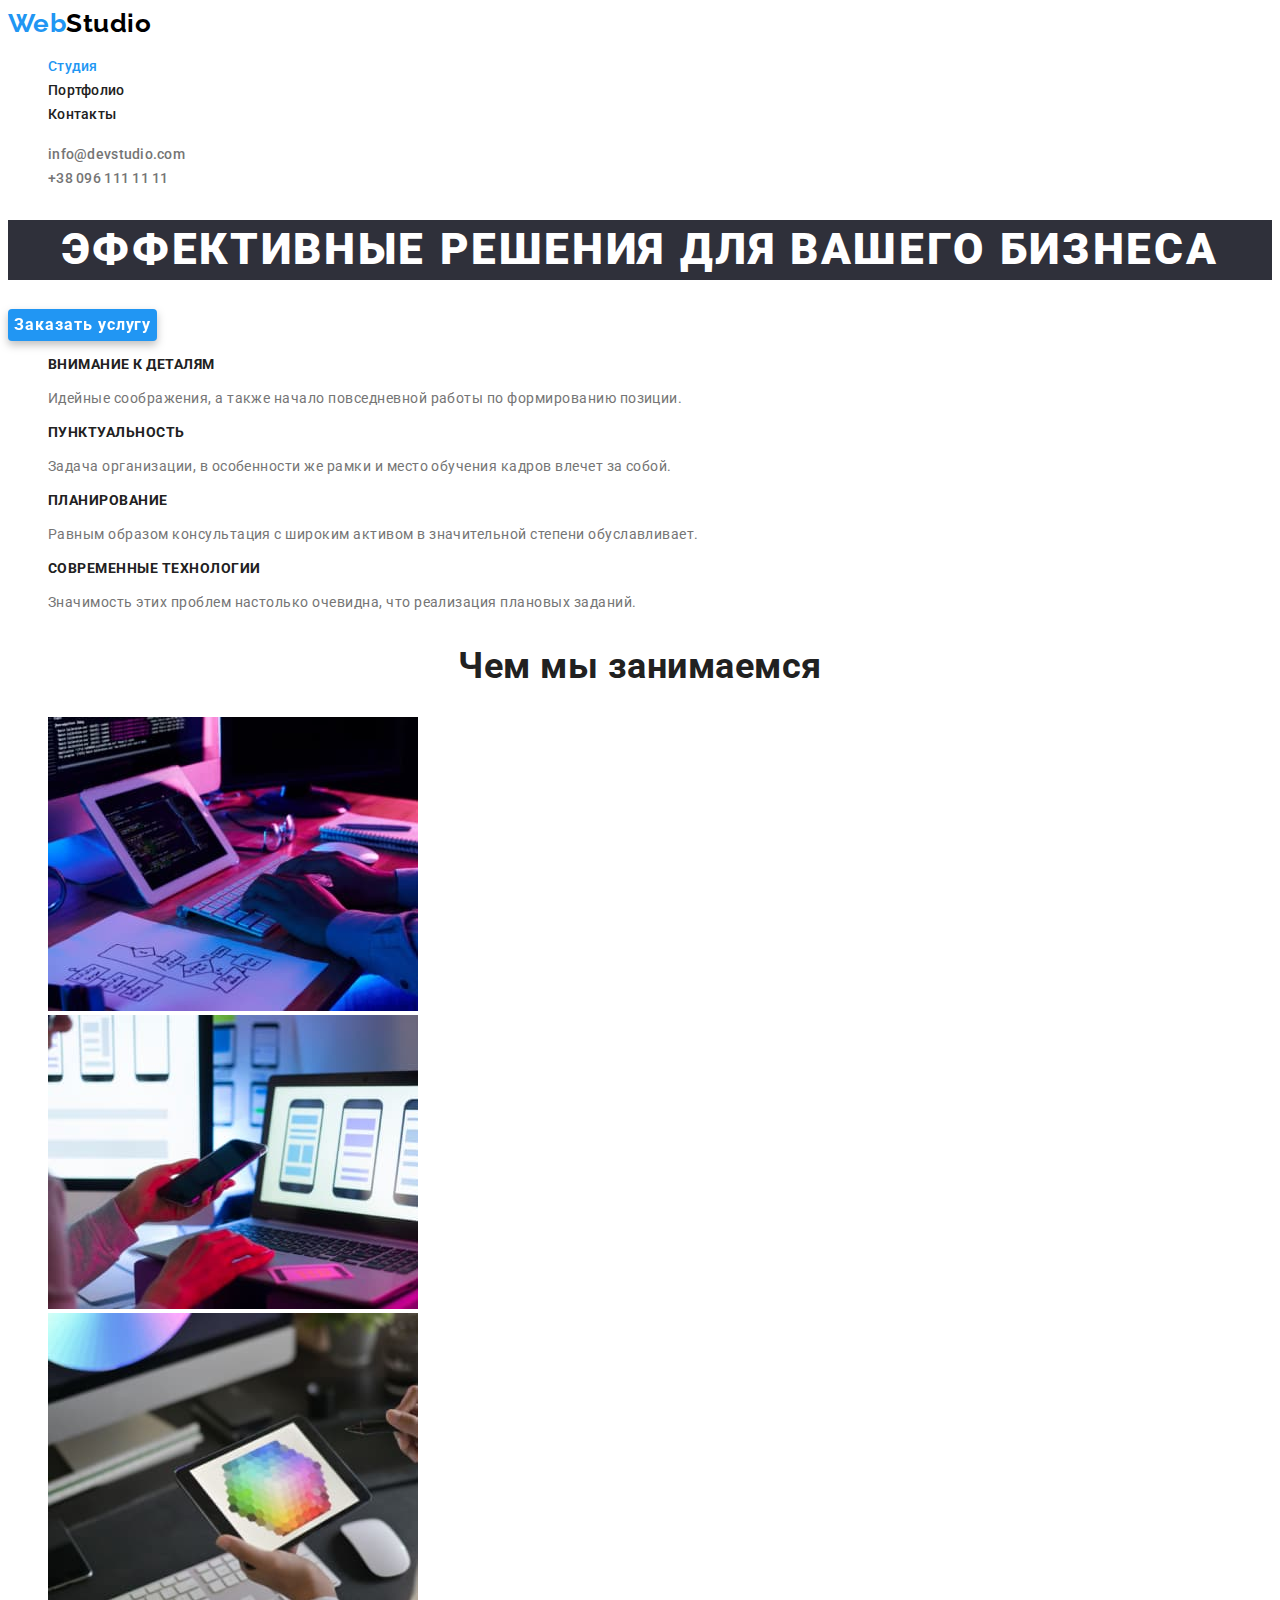
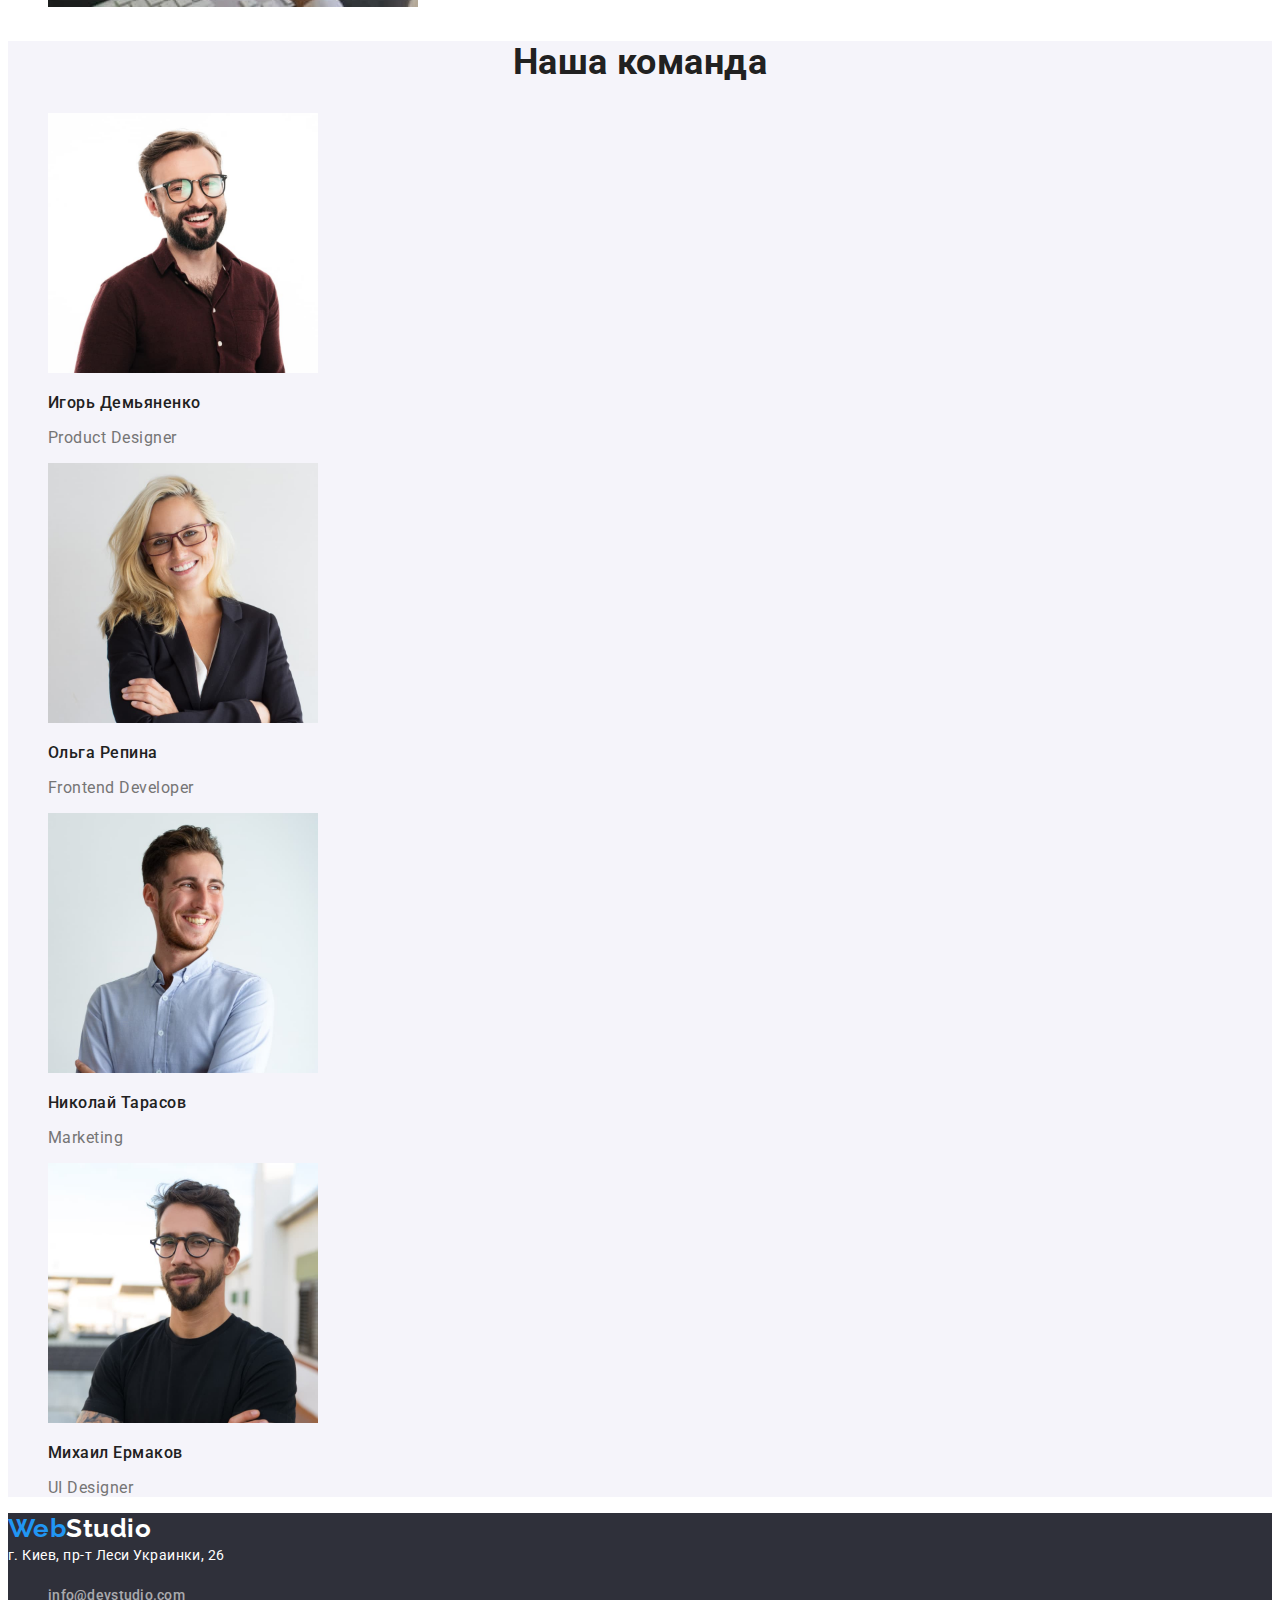
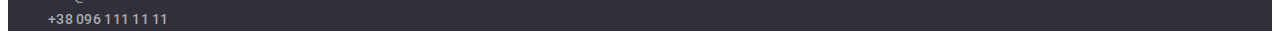
==== commit 7b8d551f: "Виправив зауваження" ====
--- a/index.html
+++ b/index.html
@@ -109,7 +109,7 @@
     <footer class="footer">
         <a href="./index.html" class="logo">Web<span class="logowhite">Studio</span></a>
 
-        <address>
+        <address class="address">
             <a href="https://goo.gl/maps/To9vKaqPNJ5r9ZiH9" target="_blank" rel="noopener noreferrer" class="address">г.
                 Киев, пр-т Леси
                 Украинки,
--- a/css/styles.css
+++ b/css/styles.css
@@ -14,8 +14,7 @@
 .list {
 	list-style: none;
 }
-.site-nav {
-}
+
 .site-nav .link:hover,
 .site-nav .link:focus,
 .site-nav .link.current {
@@ -50,7 +49,8 @@
 	background-color: var(--hero-bg);
 }
 /* кнопки в index i portfolio */
-.filter-button,
+.filter-button:hover,
+.filter-button:focus,
 .order-button {
 	font-family: inherit;
 	filter: drop-shadow(0px 4px 4px rgba(0, 0, 0, 0.25));
@@ -65,16 +65,41 @@
 	border: 0px;
 	border-radius: 4px;
 }
+.filter-button {
+	font-family: inherit;
+	filter: drop-shadow(0px 4px 4px rgba(0, 0, 0, 0.25));
+	/* color: var(--accent-reverse); */
+	background-color: var(--button-bg);
+	font-weight: bold;
+	font-size: 16px;
+	line-height: 1.87;
+	align-items: center;
+	text-align: center;
+	letter-spacing: 0.06em;
+	border: 0px;
+	border-radius: 4px;
+}
+.list-name {
+	font-weight: bold;
+	font-size: 18px;
+	line-height: 2;
+	letter-spacing: 0.06em;
+	color: var(--primary-text-color);
+}
+.list-type {
+	font-weight: normal;
+	font-size: 16px;
+	line-height: 1.87;
+	letter-spacing: 0.03em;
+	color: var(--secondary-text-color);
+}
 .advantages-title {
 	font-weight: bold;
 	font-size: 14px;
 	line-height: 1.14;
 	text-transform: uppercase;
-	/* color: var(--primary-text-color); */
 }
 .advantages-description {
-	/* font-style: normal;
-	font-weight: normal; */
 	font-size: 14px;
 	line-height: 1.71;
 	color: var(--secondary-text-color);
@@ -87,6 +112,7 @@
 	line-height: 1.17;
 	text-align: center;
 }
+
 .team {
 	background-color: #f5f4fa;
 }
@@ -135,3 +161,6 @@
 .footer .link:focus {
 	color: var(--accent-color);
 }
+.address {
+	font-style: normal;
+}
